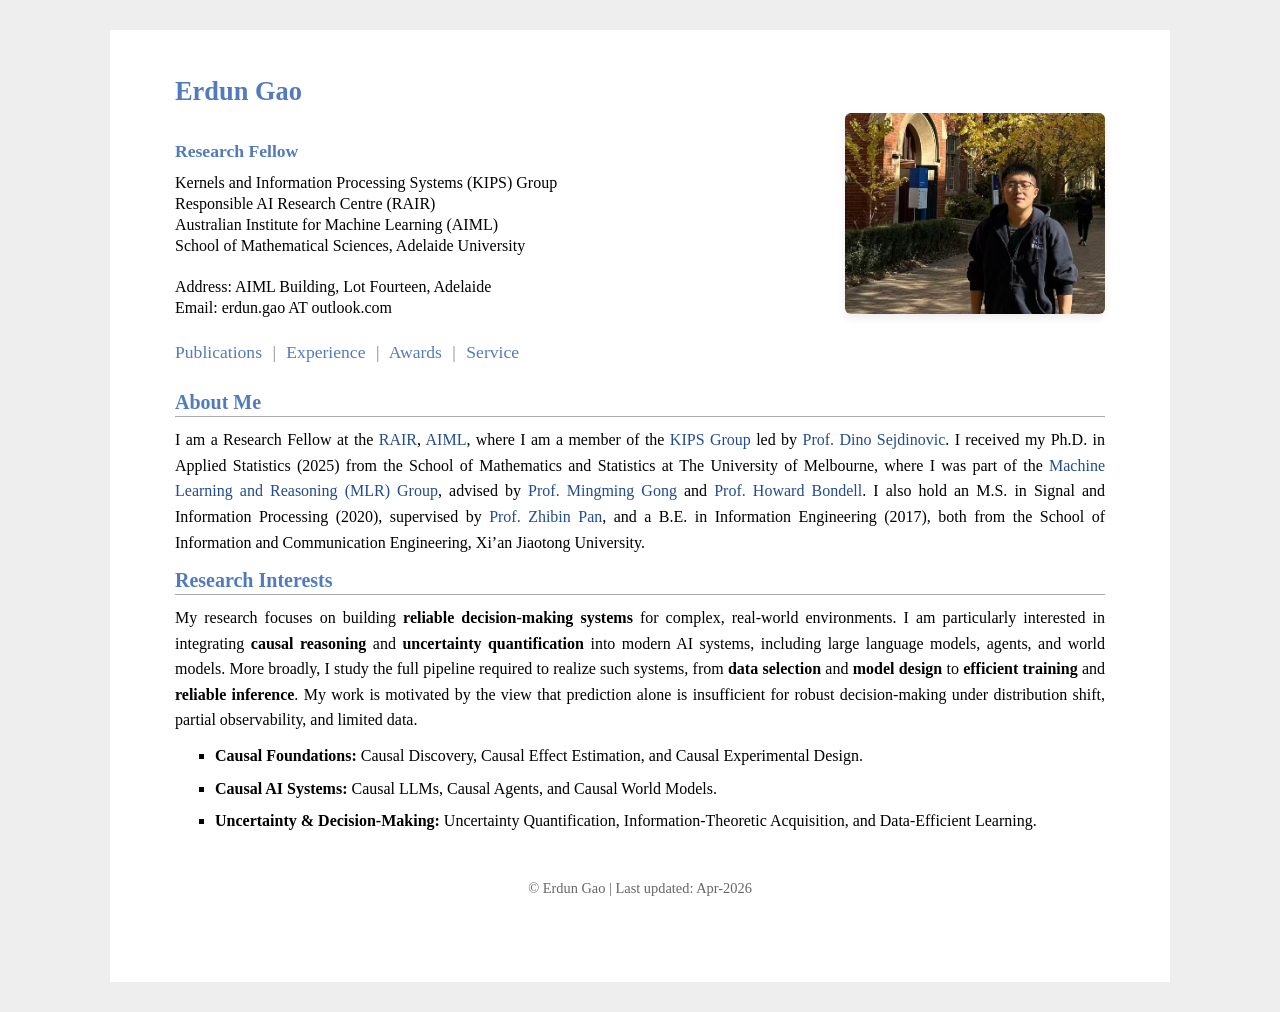
==== index.html @ 2f930cb9 "dd" ====
<!DOCTYPE html>
<html lang="en">
<head>
  <meta charset="utf-8">
  <meta name="viewport" content="width=device-width, initial-scale=1.0">
  <title>Erdun Gao's Homepage</title>

  <link rel="shortcut icon" href="myIcon.ico">
  <link rel="stylesheet" href="jemdoc.css" type="text/css">
  <link rel="stylesheet" href="site.css" type="text/css">

  <meta name="keywords" content="Erdun Gao, Machine Learning, Causal Inference, AIML">
  <meta name="description" content="Erdun Gao's home page">
</head>

<body>
<div id="layout-content">

  <header class="profile-header">
    <div class="profile-text">
      <div id="toptitle">
        <h1>Erdun Gao</h1>
      </div>
      <h3>Research Fellow</h3>
      <p>
        Kernels and Information Processing Systems (KIPS) Group<br>
        Responsible AI Research Centre (RAIR)<br>
        Australian Institute for Machine Learning (AIML)<br>
        School of Mathematical Sciences, Adelaide University<br><br>
        Address: AIML Building, Lot Fourteen, Adelaide<br>
        Email: erdun.gao AT outlook.com
      </p>
      <nav class="profile-links" aria-label="Profile pages">
        <a href="Publications.html">Publications</a>
        <span class="separator">|</span>
        <a href="Experience.html">Experience</a>
        <span class="separator">|</span>
        <a href="Awards.html">Awards</a>
        <span class="separator">|</span>
        <a href="Service.html">Service</a>
      </nav>
    </div>
    <div class="profile-image">
      <img src="./pic/erdun_uni.jpg" alt="Erdun Gao Profile Picture">
    </div>
  </header>

  <section>
    <h2>About Me</h2>
    <p class="text-justify">
      I am a Research Fellow at the
      <a href="https://adelaide.edu.au/research/australian-institute-for-machine-learning/our-key-initiatives/responsible-ai-research-centre/" target="_blank">RAIR</a>,
      <a href="https://www.adelaide.edu.au/aiml/" target="_blank">AIML</a>,
      where I am a member of the
      <a href="https://sejdino.github.io/group/" target="_blank">KIPS Group</a>
      led by <a href="https://sejdino.github.io/" target="_blank">Prof. Dino Sejdinovic</a>.
      I received my Ph.D. in Applied Statistics (2025) from the School of Mathematics and Statistics at The University of Melbourne,
      where I was part of the
      <a href="https://mingming-gong.github.io/group.html" target="_blank">Machine Learning and Reasoning (MLR) Group</a>,
      advised by <a href="https://mingming-gong.github.io/" target="_blank">Prof. Mingming Gong</a> and
      <a href="https://findanexpert.unimelb.edu.au/profile/600991-howard-bondell" target="_blank">Prof. Howard Bondell</a>.
      I also hold an M.S. in Signal and Information Processing (2020),
      supervised by
      <a href="https://scholar.google.com/citations?user=93BWS7UAAAAJ&amp;hl=zh-CN" target="_blank">Prof. Zhibin Pan</a>,
      and a B.E. in Information Engineering (2017),
      both from the School of Information and Communication Engineering, Xi’an Jiaotong University.
    </p>
  </section>

<section>
  <h2>Research Interests</h2>
  <p class="text-justify">
    My research focuses on building <b>reliable decision-making systems</b> for complex, real-world environments.
    I am particularly interested in integrating <b>causal reasoning</b> and <b>uncertainty quantification</b>
    into modern AI systems, including large language models, agents, and world models. More broadly, I study the full pipeline required to realize such systems, from
    <b>data selection</b> and <b>model design</b> to <b>efficient training</b> and <b>reliable inference</b>.
    My work is motivated by the view that prediction alone is insufficient for robust decision-making under
    distribution shift, partial observability, and limited data.
  </p>

  <ul style="margin-top:10px">
    <li>
      <b>Causal Foundations:</b> Causal Discovery, Causal Effect Estimation, and Causal Experimental Design.
    </li>
    <li>
      <b>Causal AI Systems:</b> Causal LLMs, Causal Agents, and Causal World Models.
    </li>
    <li>
      <b>Uncertainty &amp; Decision-Making:</b> Uncertainty Quantification, Information-Theoretic Acquisition, and Data-Efficient Learning.
    </li>
  </ul>
</section>

  <footer class="site-footer">
    &copy; Erdun Gao | Last updated: Apr-2026
  </footer>

</div>
</body>
</html>
---- jemdoc.css ----
/* Default css file for jemdoc. */

table#tlayout {
    border: none;
    border-collapse: separate;
    background: white;
}
/*
body {
	background: white;
	padding-bottom: 8px;
	margin: 0;
}
*/
html {
  background-color: #eeeeee; 
}

body { 
  font-family: Georgia, serif;
  color: #000;
  background-color: #ffffff; 
  text-align:left; /* for IE */
  margin-top: 30px; 
  margin-bottom: 30px;
  margin-left: auto;
  margin-right: auto;
  padding-left:  50px;
  padding-right: 50px;
  padding-top: 10px;
  padding-bottom: 30px;
  max-width: 960px;
}

#layout-menu {
	background: #f6f6f6;
	border: 1px solid #dddddd;
	padding-top: 0.5em;
	padding-left: 8px;
	padding-right: 8px;
	font-size: 1.0em;
	width: auto;
	white-space: nowrap;
    text-align: left;
    vertical-align: top;
}

#layout-menu td {
	background: #f4f4f4;
    vertical-align: top;
}

#layout-content {
	padding-top: 0.0em;
	padding-left: 1.0em;
	padding-right: 1.0em;
    border: none;
    background: white;
    text-align: left;
    vertical-align: top;
}

#layout-menu a {
	line-height: 1.5em;
	margin-left: 0.5em;
}

tt {
    background: #ffffdd;
}

pre, tt {
	font-size: 90%;
	font-family: monaco, monospace;
}

a, a > tt {
	color: #224b8d;
	text-decoration: none;
}

a:hover {
	border-bottom: 1px gray dotted;
}

#layout-menu a.current:link, #layout-menu a.current:visited {
	color: #022b6d;
	border-bottom: 1px gray solid;
}
#layout-menu a:link, #layout-menu a:visited, #layout-menu a:hover {
	color: #527bbd;
	text-decoration: none;
}
#layout-menu a:hover {
	text-decoration: none;
}

div.menu-category {
	border-bottom: 1px solid gray;
	margin-top: 0.8em;
	padding-top: 0.2em;
	padding-bottom: 0.1em;
	font-weight: bold;
}

div.menu-item {
	padding-left: 16px;
	text-indent: -16px;
}

div#toptitle {
	padding-bottom: 0.2em;
	margin-bottom: 1.5em;
	/*border-bottom: 3px double gray;*/
}

/* Reduce space if we begin the page with a title. */
div#toptitle + h2, div#toptitle + h3 {
	margin-top: 0em;
}

div#subtitle {
	margin-top: 0.0em;
	margin-bottom: 0.0em;
	padding-top: 0em;
	padding-bottom: 0.1em;
}

em {
	font-style: italic;
}

strong {
	font-weight: bold;
}


h1, h2, h3 {
	color: #527bbd;
	margin-top: 0.7em;
	margin-bottom: 0.5em;
	padding-bottom: 0.2em;
	line-height: 1.0;
	padding-top: 0.5em;
	border-bottom: 1px solid #aaaaaa;
}

h1 {
	font-size: 165%;
	padding-bottom: 0.3em;
}

h2 {
	padding-top: 0.8em;
	font-size: 125%;
}

h2 + h3 {
    padding-top: 0.2em;
}

h3 {
	font-size: 110%;
	border-bottom: none;
}

p {
	margin-top: 0.0em;
	margin-bottom: 0.8em;
	padding: 0;
	line-height: 1.3;
}

pre {
	padding: 0;
	margin: 0;
}

div#footer {
	font-size: small;
	border-top: 1px solid #c0c0c0;
	padding-top: 0.1em;
	margin-top: 4.0em;
	color: #c0c0c0;
}

div#footer a {
	color: #80a0b0;
}

div#footer-text {
	float: left;
	padding-bottom: 8px;
}

ul, ol, dl {
	margin-top: 0.2em;
	padding-top: 0;
	margin-bottom: 0.8em;
}

dt {
	margin-top: 0.5em;
	margin-bottom: 0;
}

dl {
	margin-left: 20px;
}

dd {
	color: #222222;
}

dd > *:first-child {
	margin-top: 0;
}

ul {
	list-style-position: outside;
	list-style-type: square;
}

p + ul, p + ol {
	margin-top: -0.5em;
}

li {
	margin-top:0.9em;
}

ol {
	list-style-position: outside;
	list-style-type: decimal;
}

li p, dd p {
	margin-bottom: 0.3em;
}


ol ol {
	list-style-type: lower-alpha;
}

ol ol ol {
	list-style-type: lower-roman;
}

p + div.codeblock {
	margin-top: -0.6em;
}

div.codeblock, div.infoblock {
	margin-right: 0%;
	margin-top: 1.2em;
	margin-bottom: 1.3em;
}

div.blocktitle {
	font-weight: bold;
	color: #cd7b62;
	margin-top: 1.2em;
	margin-bottom: 0.1em;
}

div.blockcontent {
	border: 1px solid silver;
	padding: 0.3em 0.5em;
}

div.infoblock > div.blockcontent {
	background: #ffffee;
}

div.blockcontent p + ul, div.blockcontent p + ol {
	margin-top: 0.4em;
}

div.infoblock p {
	margin-bottom: 0em;
}

div.infoblock li p, div.infoblock dd p {
	margin-bottom: 0.5em;
}

div.infoblock p + p {
	margin-top: 0.8em;
}

div.codeblock > div.blockcontent {
	background: #f6f6f6;
}

span.pycommand {
	color: #000070;
}

span.statement {
	color: #008800;
}
span.builtin {
	color: #000088;
}
span.special {
	color: #990000;
}
span.operator {
	color: #880000;
}
span.error {
	color: #aa0000;
}
span.comment, span.comment > *, span.string, span.string > * {
	color: #606060;
}

@media print {
	#layout-menu { display: none; }
}

#fwtitle {
	margin: 2px;
}

#fwtitle #toptitle {
	padding-left: 0.5em;
	margin-bottom: 0.5em;
}

#layout-content h1:first-child, #layout-content h2:first-child, #layout-content h3:first-child {
	margin-top: -0.7em;
}

div#toptitle h1, #layout-content div#toptitle h1 {
	margin-bottom: 0.0em;
	padding-bottom: 0.1em;
	padding-top: 0;
	margin-top: 0.5em;
	border-bottom: none;
}

img.eq {
	padding: 0;
	padding-left: 0.1em;
	padding-right: 0.1em;
	margin: 0;
}

img.eqwl {
	padding-left: 2em;
	padding-top: 0.6em;
	padding-bottom: 0.2em;
	margin: 0;
}

table + table {
    margin-top: 1em;
}

tr.heading {
    font-weight: bold;
    border-bottom: 2px solid black;
}

img {
    border: none;
}

table.imgtable, table.imgtable td {
    border: none;
    text-align: left;
}
---- site.css ----
#layout-content {
  margin: 25px auto;
  max-width: 950px;
  padding: 0 15px;
}

.profile-header {
  display: flex;
  justify-content: space-between;
  align-items: center;
  gap: 40px;
  margin-bottom: 24px;
}

.profile-text {
  flex: 1;
  min-width: 0;
}

.profile-image {
  flex-shrink: 0;
}

.profile-image img {
  width: 100%;
  max-width: 260px;
  border-radius: 6px;
  box-shadow: 0 4px 10px rgba(0, 0, 0, 0.08);
}

.text-justify {
  text-align: justify;
  line-height: 1.6;
}

.profile-links {
  margin-top: 1.1em;
  font-size: 110%;
  line-height: 1.6;
}

.profile-links a {
  margin-right: 6px;
  color: #527bbd;
}

.profile-links .separator {
  margin-right: 6px;
  color: #888888;
}

.page-nav {
  margin-top: 0.7em;
  margin-bottom: 0.8em;
  padding-top: 0.5em;
  padding-bottom: 0.2em;
  line-height: 1.3;
  font-size: 110%;
  color: #527bbd;
}

.page-nav a {
  margin-right: 12px;
  color: #527bbd;
}

.page-nav a.active {
  color: #163a73;
  font-weight: 700;
}

.page-nav .separator {
  margin-right: 12px;
  color: #888888;
}

.page-nav a:hover,
.profile-links a:hover,
.page-card:hover,
.inline-links a:hover {
  border-bottom: none;
}

.page-intro {
  margin-top: -6px;
  margin-bottom: 18px;
  color: #444444;
  line-height: 1.6;
}

.page-links-grid {
  display: grid;
  grid-template-columns: repeat(auto-fit, minmax(200px, 1fr));
  gap: 16px;
  margin-top: 8px;
}

.page-card {
  display: block;
  padding: 16px 18px;
  border: 1px solid #dfe5ef;
  border-radius: 10px;
  background: #fbfcfe;
  box-shadow: 0 5px 14px rgba(34, 75, 141, 0.05);
  transition: transform 0.2s ease, box-shadow 0.2s ease, border-color 0.2s ease;
}

.page-card:hover {
  transform: translateY(-2px);
  box-shadow: 0 8px 18px rgba(34, 75, 141, 0.1);
  border-color: #c0d0ea;
}

.page-card h3 {
  margin: 0 0 0.5em;
  padding: 0;
  border-bottom: none;
  font-size: 110%;
}

.page-card p {
  margin: 0;
  color: #333333;
  line-height: 1.55;
}

.inline-links {
  margin-top: -5px;
  margin-bottom: 14px;
}

.inline-links a {
  margin-right: 12px;
}

.publication-list,
.section-list,
.flex-list {
  padding-left: 20px;
}

.publication-list li {
  margin-bottom: 18px;
  line-height: 1.6;
  text-align: justify;
}

.section-list li {
  margin-top: 0.35em;
  margin-bottom: 0.45em;
  line-height: 1.6;
}

.flex-list li {
  margin-top: 0.45em;
  margin-bottom: 0.55em;
}

.flex-list-item {
  display: flex;
  justify-content: space-between;
  align-items: baseline;
  gap: 15px;
}

.flex-list-content {
  flex: 1;
  padding-right: 15px;
}

.flex-list-date {
  white-space: nowrap;
  color: #555555;
}

.venue {
  color: #444444;
}

#layout-content h2 {
  padding-top: 0.8em;
  padding-bottom: 0.2em;
  font-size: 125%;
  border-bottom: 1px solid #aaaaaa;
}

section h3 {
  font-weight: 400;
}

.entry-title {
  font-weight: 400;
}

.stacked-section + .stacked-section {
  margin-top: 2.1em;
  padding-top: 0.9em;
  border-top: 1px solid #e7ebf2;
}

.stacked-section h3 {
  margin-bottom: 0.8em;
}

.subpage-divider {
  height: 1px;
  margin: 0;
  background: #aaaaaa;
}

footer.site-footer {
  text-align: center;
  margin-top: 50px;
  padding-bottom: 30px;
  color: #666666;
  font-size: 0.9em;
}

@media (max-width: 768px) {
  .profile-header {
    flex-direction: column-reverse;
    text-align: center;
    gap: 20px;
  }

  .profile-image img {
    max-width: 200px;
  }

  .text-justify,
  .publication-list li {
    text-align: left;
  }

  .flex-list-item {
    flex-direction: column;
    align-items: flex-start;
    gap: 4px;
  }

  .flex-list-date {
    font-size: 0.95em;
    color: #777777;
  }

  .page-links-grid {
    grid-template-columns: 1fr;
  }

  .page-nav {
    line-height: 1.6;
  }
}
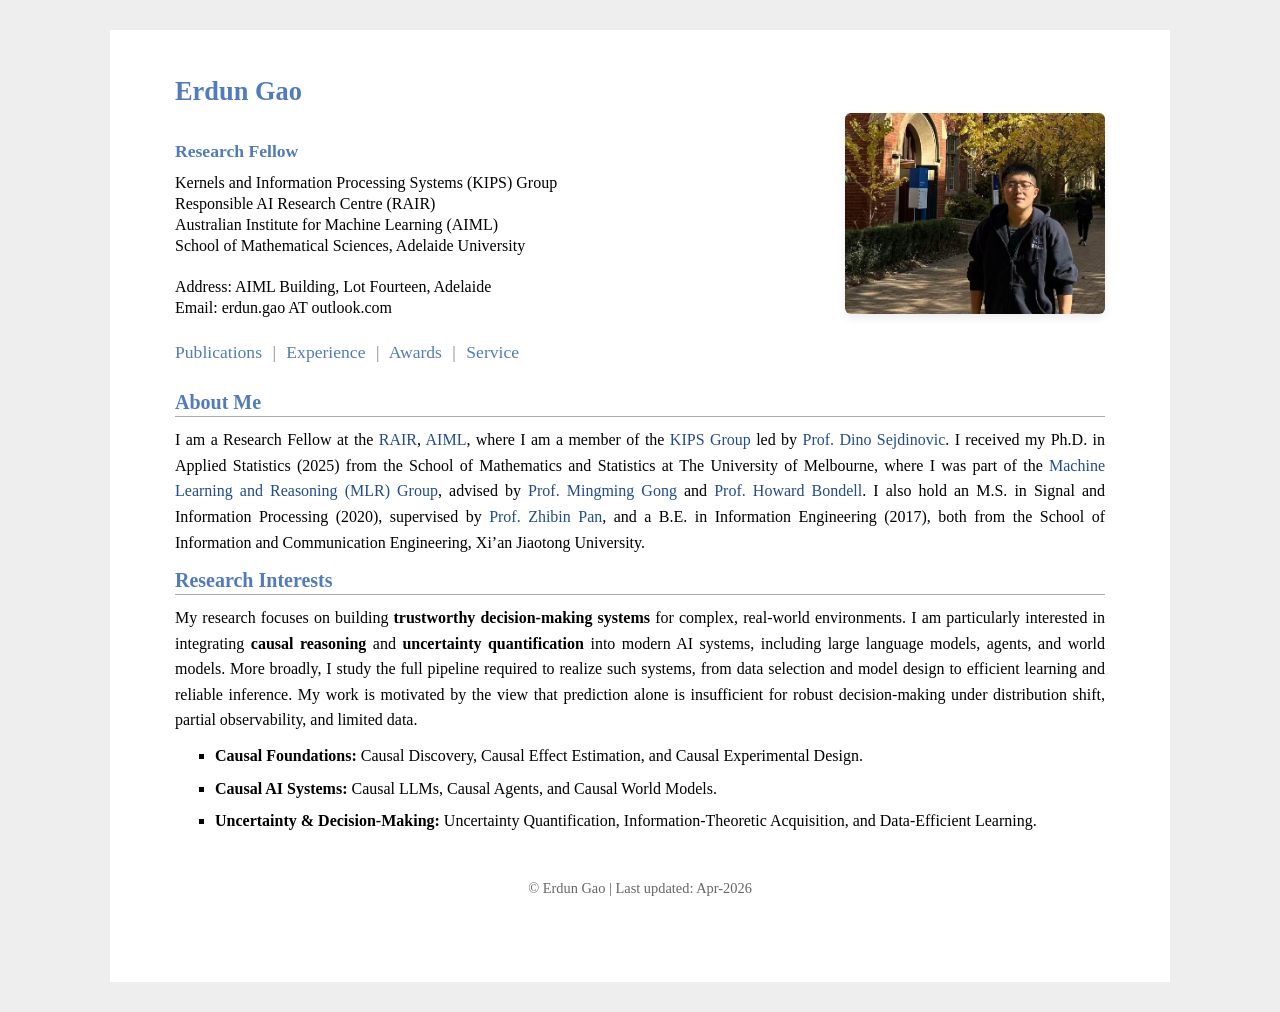
==== commit c0d6bdc4: "dd" ====
--- a/index.html
+++ b/index.html
@@ -70,10 +70,10 @@
 <section>
   <h2>Research Interests</h2>
   <p class="text-justify">
-    My research focuses on building <b>reliable decision-making systems</b> for complex, real-world environments.
+    My research focuses on building <b>trustworthy decision-making systems</b> for complex, real-world environments.
     I am particularly interested in integrating <b>causal reasoning</b> and <b>uncertainty quantification</b>
     into modern AI systems, including large language models, agents, and world models. More broadly, I study the full pipeline required to realize such systems, from
-    <b>data selection</b> and <b>model design</b> to <b>efficient training</b> and <b>reliable inference</b>.
+    data selection and model design to efficient learning and reliable inference.
     My work is motivated by the view that prediction alone is insufficient for robust decision-making under
     distribution shift, partial observability, and limited data.
   </p>
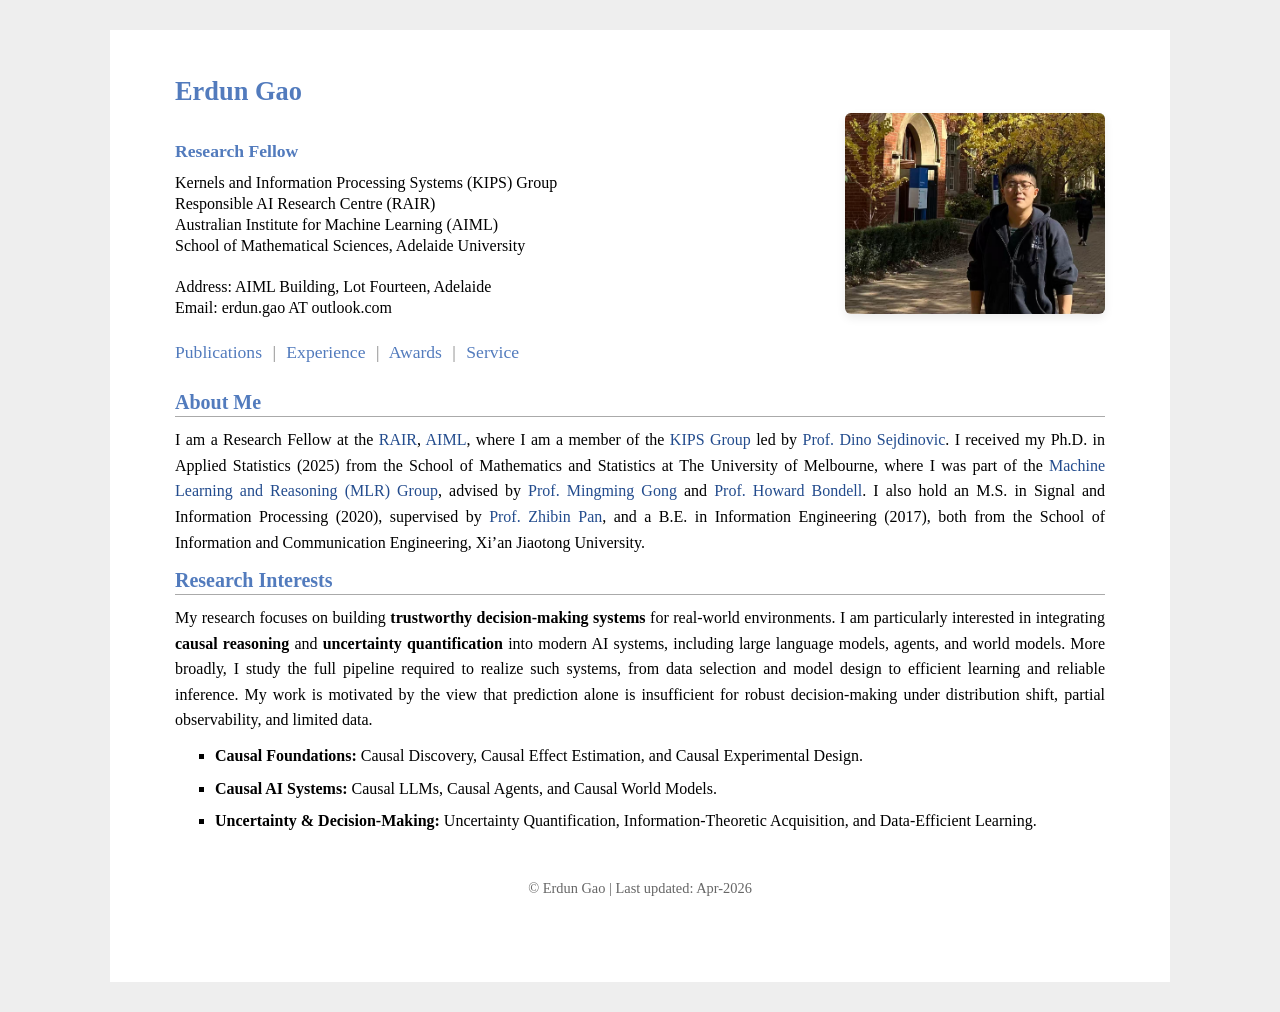
==== commit eb751cc5: "Remove 'complex' from research interests description" ====
--- a/index.html
+++ b/index.html
@@ -70,7 +70,7 @@
 <section>
   <h2>Research Interests</h2>
   <p class="text-justify">
-    My research focuses on building <b>trustworthy decision-making systems</b> for complex, real-world environments.
+    My research focuses on building <b>trustworthy decision-making systems</b> for real-world environments.
     I am particularly interested in integrating <b>causal reasoning</b> and <b>uncertainty quantification</b>
     into modern AI systems, including large language models, agents, and world models. More broadly, I study the full pipeline required to realize such systems, from
     data selection and model design to efficient learning and reliable inference.
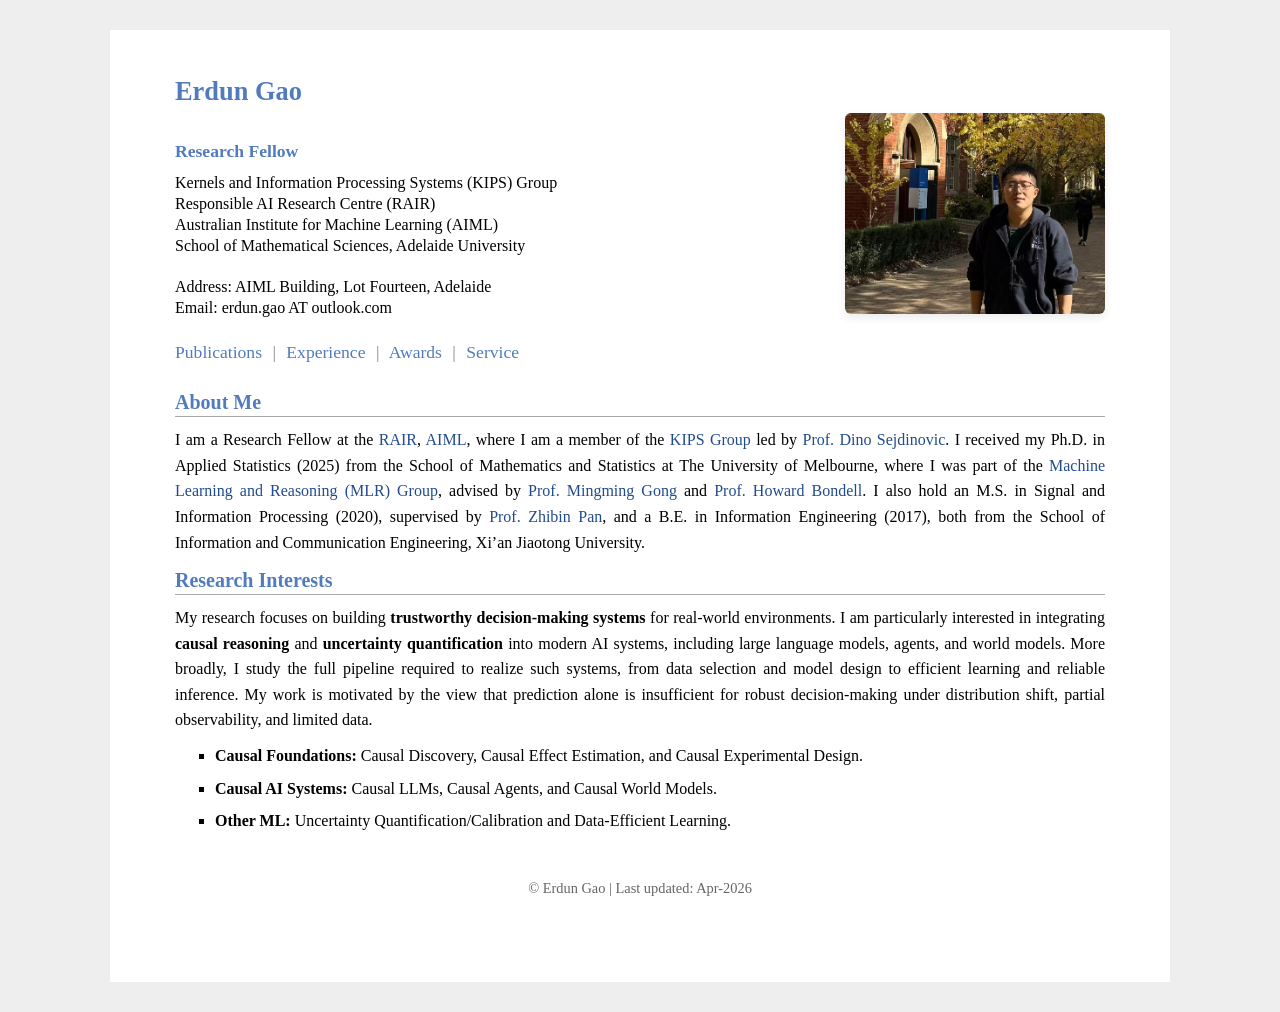
==== commit 4deb871c: "Update index.html" ====
--- a/index.html
+++ b/index.html
@@ -86,7 +86,7 @@
       <b>Causal AI Systems:</b> Causal LLMs, Causal Agents, and Causal World Models.
     </li>
     <li>
-      <b>Uncertainty &amp; Decision-Making:</b> Uncertainty Quantification, Information-Theoretic Acquisition, and Data-Efficient Learning.
+      <b>Other ML:</b> Uncertainty Quantification/Calibration and Data-Efficient Learning.
     </li>
   </ul>
 </section>
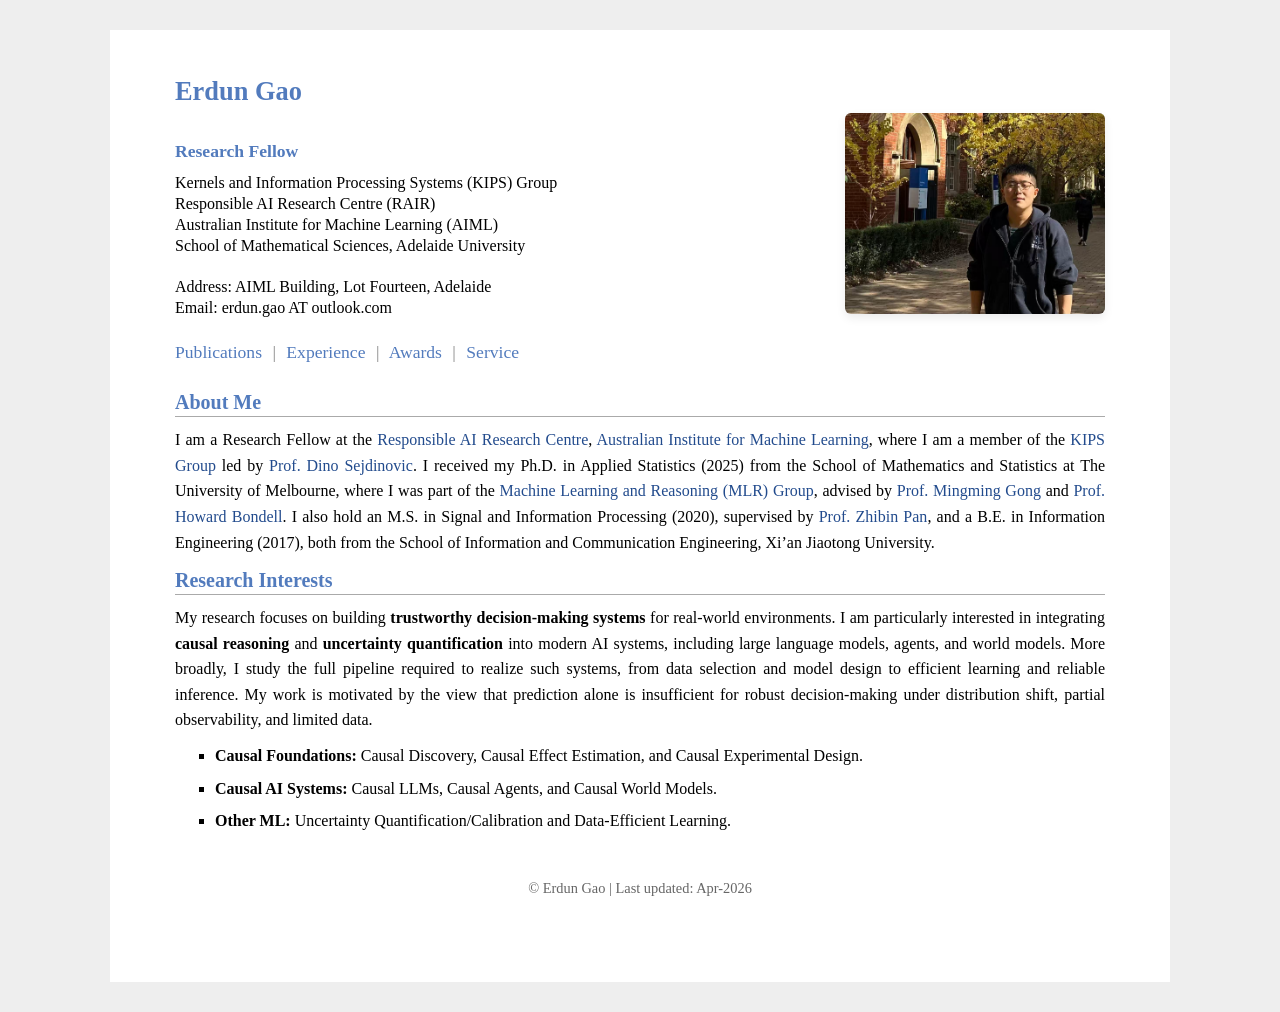
==== commit e9951c88: "Update index.html" ====
--- a/index.html
+++ b/index.html
@@ -49,8 +49,8 @@
     <h2>About Me</h2>
     <p class="text-justify">
       I am a Research Fellow at the
-      <a href="https://adelaide.edu.au/research/australian-institute-for-machine-learning/our-key-initiatives/responsible-ai-research-centre/" target="_blank">RAIR</a>,
-      <a href="https://www.adelaide.edu.au/aiml/" target="_blank">AIML</a>,
+      <a href="https://adelaide.edu.au/research/australian-institute-for-machine-learning/our-key-initiatives/responsible-ai-research-centre/" target="_blank">Responsible AI Research Centre</a>,
+      <a href="https://www.adelaide.edu.au/aiml/" target="_blank">Australian Institute for Machine Learning</a>,
       where I am a member of the
       <a href="https://sejdino.github.io/group/" target="_blank">KIPS Group</a>
       led by <a href="https://sejdino.github.io/" target="_blank">Prof. Dino Sejdinovic</a>.
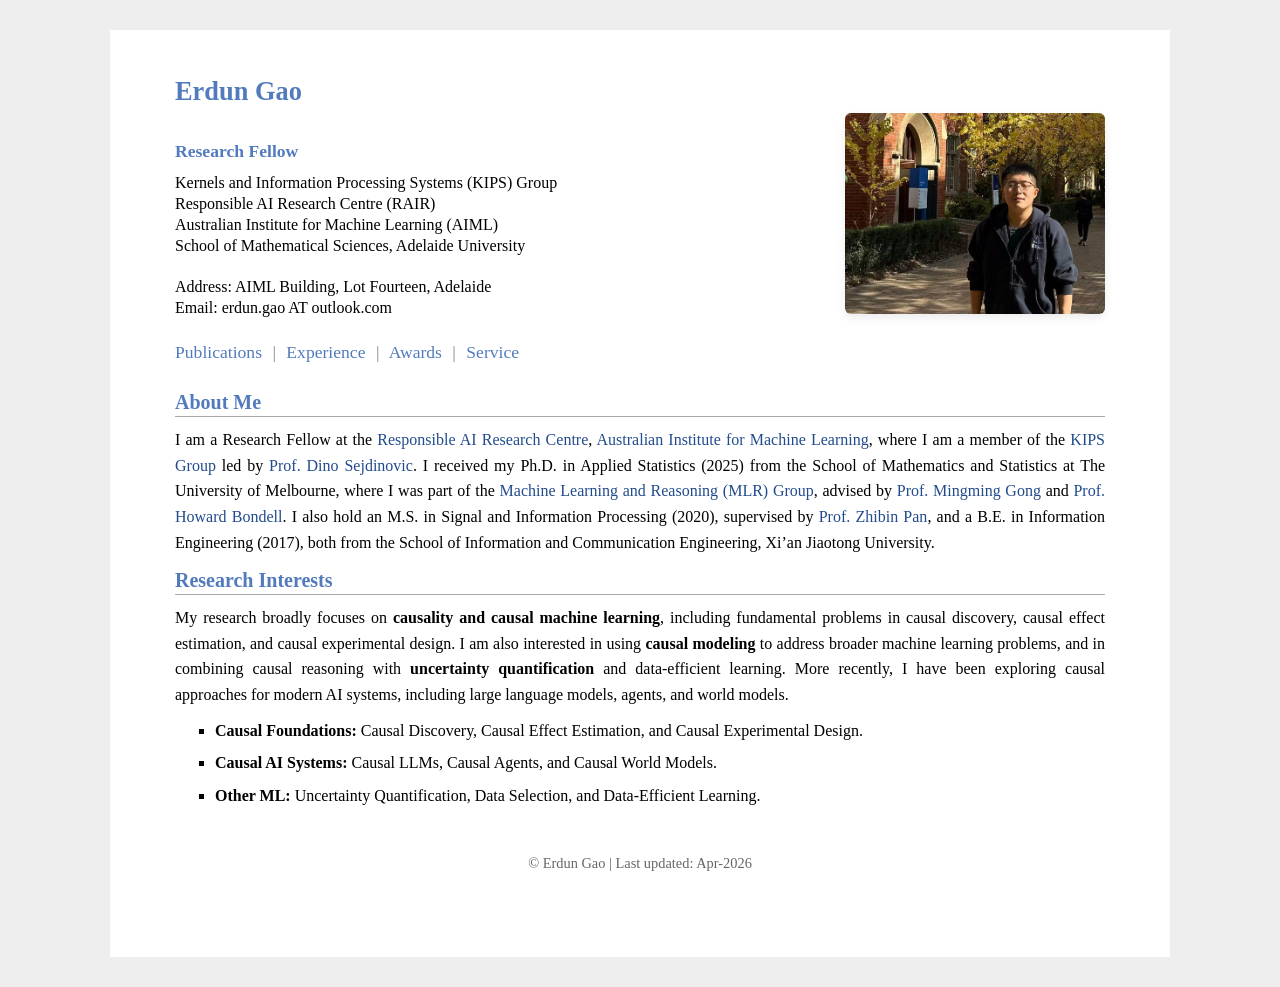
==== commit 58625105: "Update index.html" ====
--- a/index.html
+++ b/index.html
@@ -70,12 +70,7 @@
 <section>
   <h2>Research Interests</h2>
   <p class="text-justify">
-    My research focuses on building <b>trustworthy decision-making systems</b> for real-world environments.
-    I am particularly interested in integrating <b>causal reasoning</b> and <b>uncertainty quantification</b>
-    into modern AI systems, including large language models, agents, and world models. More broadly, I study the full pipeline required to realize such systems, from
-    data selection and model design to efficient learning and reliable inference.
-    My work is motivated by the view that prediction alone is insufficient for robust decision-making under
-    distribution shift, partial observability, and limited data.
+    My research broadly focuses on <b>causality and causal machine learning</b>, including fundamental problems in causal discovery, causal effect estimation, and causal experimental design. I am also interested in using <b>causal modeling</b> to address broader machine learning problems, and in combining causal reasoning with <b>uncertainty quantification</b> and data-efficient learning. More recently, I have been exploring causal approaches for modern AI systems, including large language models, agents, and world models.
   </p>
 
   <ul style="margin-top:10px">
@@ -86,10 +81,11 @@
       <b>Causal AI Systems:</b> Causal LLMs, Causal Agents, and Causal World Models.
     </li>
     <li>
-      <b>Other ML:</b> Uncertainty Quantification/Calibration and Data-Efficient Learning.
+      <b>Other ML:</b> Uncertainty Quantification, Data Selection, and Data-Efficient Learning.
     </li>
   </ul>
 </section>
+
 
   <footer class="site-footer">
     &copy; Erdun Gao | Last updated: Apr-2026
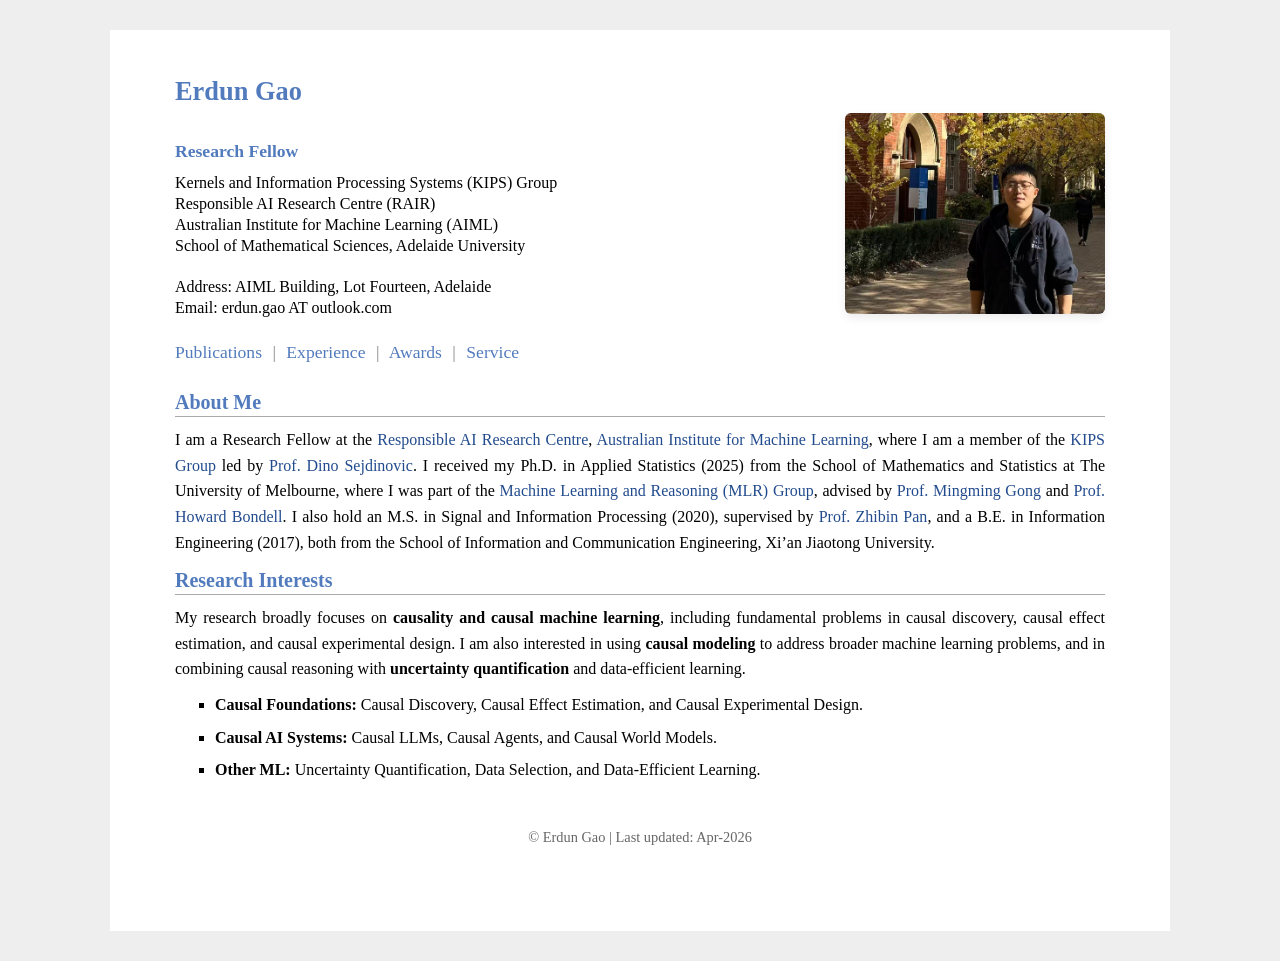
==== commit eaefb0d6: "Update index.html" ====
--- a/index.html
+++ b/index.html
@@ -70,7 +70,7 @@
 <section>
   <h2>Research Interests</h2>
   <p class="text-justify">
-    My research broadly focuses on <b>causality and causal machine learning</b>, including fundamental problems in causal discovery, causal effect estimation, and causal experimental design. I am also interested in using <b>causal modeling</b> to address broader machine learning problems, and in combining causal reasoning with <b>uncertainty quantification</b> and data-efficient learning. More recently, I have been exploring causal approaches for modern AI systems, including large language models, agents, and world models.
+    My research broadly focuses on <b>causality and causal machine learning</b>, including fundamental problems in causal discovery, causal effect estimation, and causal experimental design. I am also interested in using <b>causal modeling</b> to address broader machine learning problems, and in combining causal reasoning with <b>uncertainty quantification</b> and data-efficient learning.
   </p>
 
   <ul style="margin-top:10px">
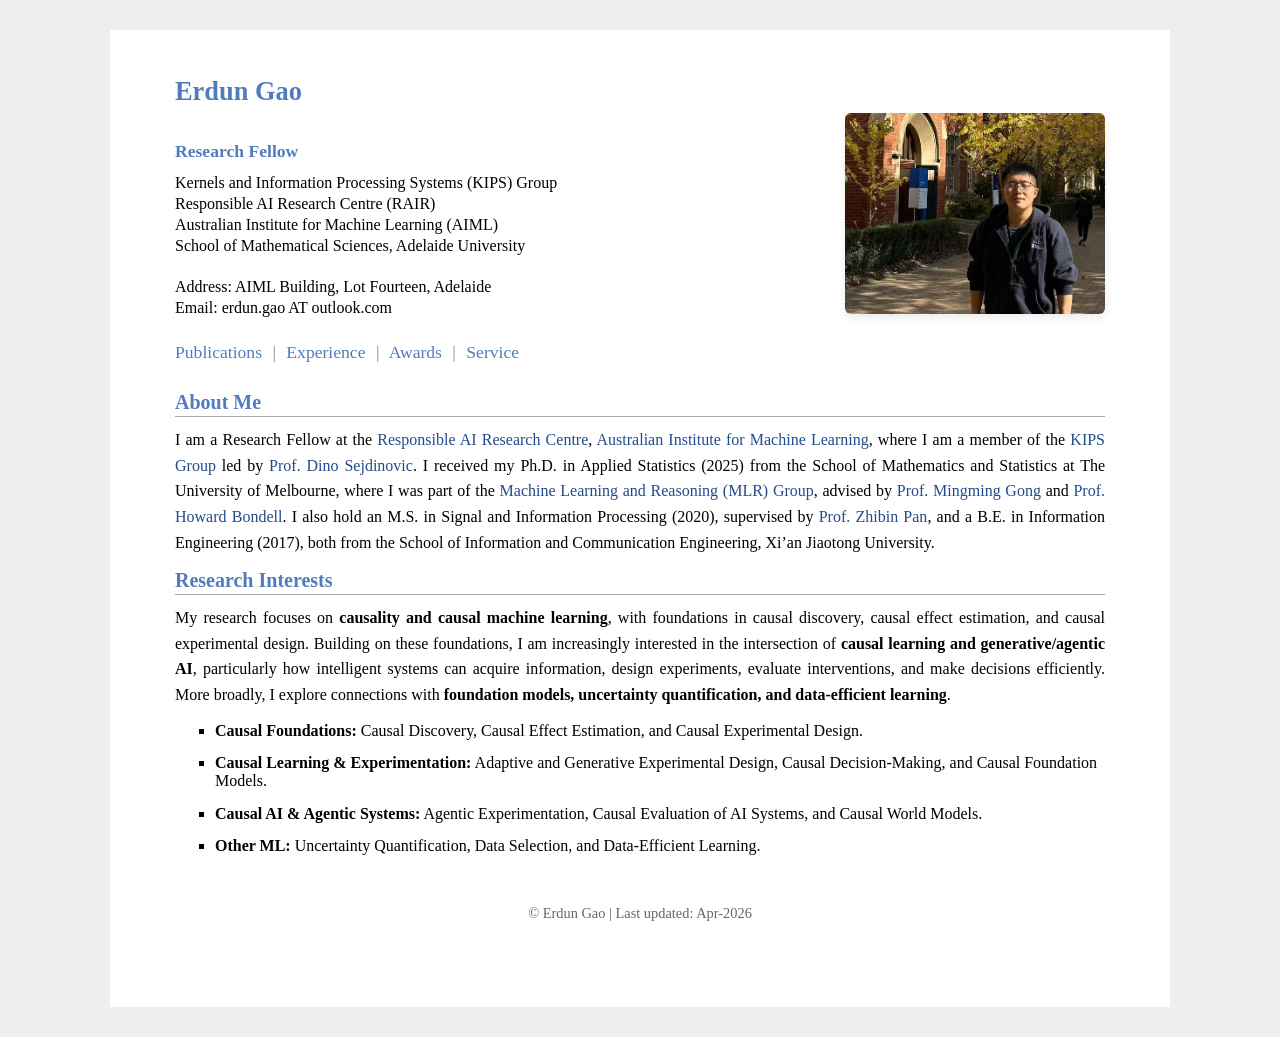
==== commit 4bffa14c: "Update index.html" ====
--- a/index.html
+++ b/index.html
@@ -67,24 +67,46 @@
     </p>
   </section>
 
+
 <section>
   <h2>Research Interests</h2>
   <p class="text-justify">
-    My research broadly focuses on <b>causality and causal machine learning</b>, including fundamental problems in causal discovery, causal effect estimation, and causal experimental design. I am also interested in using <b>causal modeling</b> to address broader machine learning problems, and in combining causal reasoning with <b>uncertainty quantification</b> and data-efficient learning.
+    My research focuses on <b>causality and causal machine learning</b>,
+    with foundations in causal discovery, causal effect estimation,
+    and causal experimental design. Building on these foundations,
+    I am increasingly interested in the intersection of
+    <b>causal learning and generative/agentic AI</b>, particularly
+    how intelligent systems can acquire information, design experiments,
+    evaluate interventions, and make decisions efficiently.
+    More broadly, I explore connections with
+    <b>foundation models, uncertainty quantification,
+    and data-efficient learning</b>.
   </p>
 
   <ul style="margin-top:10px">
     <li>
-      <b>Causal Foundations:</b> Causal Discovery, Causal Effect Estimation, and Causal Experimental Design.
+      <b>Causal Foundations:</b>
+      Causal Discovery, Causal Effect Estimation,
+      and Causal Experimental Design.
     </li>
     <li>
-      <b>Causal AI Systems:</b> Causal LLMs, Causal Agents, and Causal World Models.
+      <b>Causal Learning & Experimentation:</b>
+      Adaptive and Generative Experimental Design,
+      Causal Decision-Making, and Causal Foundation Models.
     </li>
     <li>
-      <b>Other ML:</b> Uncertainty Quantification, Data Selection, and Data-Efficient Learning.
+      <b>Causal AI & Agentic Systems:</b>
+      Agentic Experimentation, Causal Evaluation of AI Systems,
+      and Causal World Models.
+    </li>
+    <li>
+      <b>Other ML:</b>
+      Uncertainty Quantification, Data Selection,
+      and Data-Efficient Learning.
     </li>
   </ul>
 </section>
+
 
 
   <footer class="site-footer">
